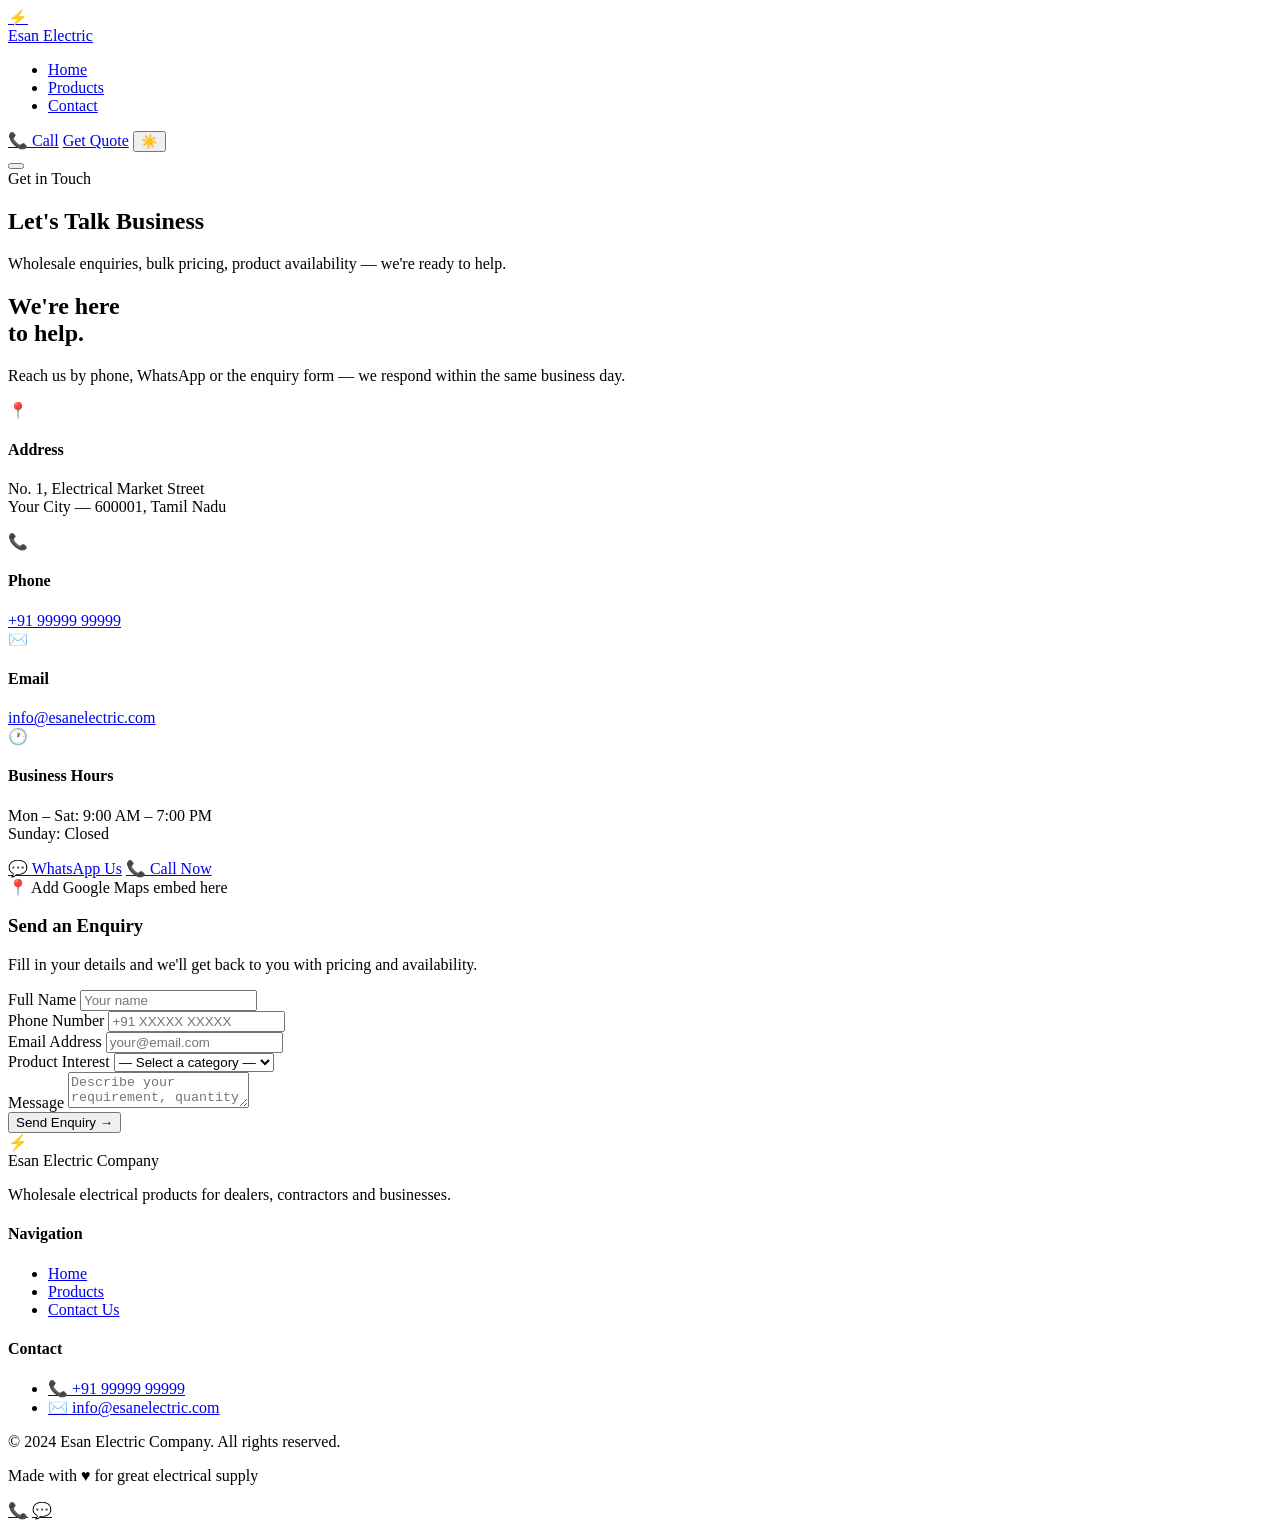
==== contact.html @ eeb6cd96 "Add contact.html with contact information and form This file contains the HTML structure for the con" ====
<!DOCTYPE html>
<html lang="en">
<head>
  <meta charset="UTF-8"/>
  <meta name="viewport" content="width=device-width, initial-scale=1.0"/>
  <title>Contact — Esan Electric</title>
  <link rel="stylesheet" href="css/style.css"/>
</head>
<body>

<nav class="navbar">
  <div class="nav-inner">
    <a href="index.html" class="nav-logo">
      <div class="bolt">⚡</div>
      <div class="brand">Esan <span>Electric</span></div>
    </a>
    <ul class="nav-links">
      <li><a href="index.html">Home</a></li>
      <li><a href="products.html">Products</a></li>
      <li><a href="contact.html" class="active">Contact</a></li>
    </ul>
    <div class="nav-actions">
      <a href="tel:+919999999999" class="btn-ghost">📞 Call</a>
      <a href="contact.html" class="btn-teal">Get Quote</a>
      <button class="theme-toggle" id="themeToggle" title="Toggle theme">🌙</button>
    </div>
    <button class="hamburger" aria-label="Menu"><span></span><span></span><span></span></button>
  </div>
</nav>

<section class="page-hero">
  <div class="section-eyebrow">Get in Touch</div>
  <h1>Let's Talk Business</h1>
  <p>Wholesale enquiries, bulk pricing, product availability — we're ready to help.</p>
</section>

<section class="contact-section">
  <div class="container">
    <div class="contact-layout">

      <!-- Left -->
      <div class="contact-left reveal-left">
        <h2>We're here<br>to help.</h2>
        <p>Reach us by phone, WhatsApp or the enquiry form — we respond within the same business day.</p>

        <div class="info-card">
          <div class="i-icon">📍</div>
          <div>
            <h4>Address</h4>
            <p>No. 1, Electrical Market Street<br>Your City — 600001, Tamil Nadu</p>
          </div>
        </div>
        <div class="info-card">
          <div class="i-icon">📞</div>
          <div>
            <h4>Phone</h4>
            <a href="tel:+919999999999">+91 99999 99999</a>
          </div>
        </div>
        <div class="info-card">
          <div class="i-icon">✉️</div>
          <div>
            <h4>Email</h4>
            <a href="mailto:info@esanelectric.com">info@esanelectric.com</a>
          </div>
        </div>
        <div class="info-card">
          <div class="i-icon">🕐</div>
          <div>
            <h4>Business Hours</h4>
            <p>Mon – Sat: 9:00 AM – 7:00 PM<br>Sunday: Closed</p>
          </div>
        </div>

        <div class="quick-contact">
          <a href="https://wa.me/919999999999" target="_blank" class="qc-btn wa">💬 WhatsApp Us</a>
          <a href="tel:+919999999999" class="qc-btn ph">📞 Call Now</a>
        </div>

        <div class="map-box">📍 Add Google Maps embed here</div>
      </div>

      <!-- Right -->
      <div class="form-card reveal">
        <h3>Send an Enquiry</h3>
        <p>Fill in your details and we'll get back to you with pricing and availability.</p>
        <form id="inquiryForm" novalidate>
          <div class="form-row">
            <div class="form-group">
              <label>Full Name</label>
              <input type="text" name="name" placeholder="Your name" required/>
            </div>
            <div class="form-group">
              <label>Phone Number</label>
              <input type="tel" name="phone" placeholder="+91 XXXXX XXXXX" required/>
            </div>
          </div>
          <div class="form-group">
            <label>Email Address</label>
            <input type="email" name="email" placeholder="your@email.com"/>
          </div>
          <div class="form-group">
            <label>Product Interest</label>
            <select name="product">
              <option value="">— Select a category —</option>
              <option value="ceiling-fans">Ceiling Fans</option>
              <option value="other-fans">Exhaust &amp; Table Fans</option>
              <option value="led-lights">LED Lights &amp; Bulbs</option>
              <option value="wiring">Wiring &amp; Switches</option>
              <option value="other">General Enquiry</option>
            </select>
          </div>
          <div class="form-group">
            <label>Message</label>
            <textarea name="message" placeholder="Describe your requirement, quantity needed, or any questions..." required></textarea>
          </div>
          <button type="submit" class="btn-submit">Send Enquiry →</button>
        </form>
      </div>

    </div>
  </div>
</section>

<footer class="footer">
  <div class="footer-grid">
    <div class="footer-brand">
      <div class="wordmark"><div class="bolt">⚡</div>Esan <span>Electric</span> Company</div>
      <p>Wholesale electrical products for dealers, contractors and businesses.</p>
    </div>
    <div>
      <h4>Navigation</h4>
      <ul>
        <li><a href="index.html">Home</a></li>
        <li><a href="products.html">Products</a></li>
        <li><a href="contact.html">Contact Us</a></li>
      </ul>
    </div>
    <div>
      <h4>Contact</h4>
      <ul>
        <li><a href="tel:+919999999999">📞 +91 99999 99999</a></li>
        <li><a href="mailto:info@esanelectric.com">✉️ info@esanelectric.com</a></li>
      </ul>
    </div>
  </div>
  <div class="footer-bottom">
    <p>© 2024 Esan Electric Company. All rights reserved.</p>
    <p>Made with <span class="teal">♥</span> for great electrical supply</p>
  </div>
</footer>

<div class="floating-btns">
  <a href="tel:+919999999999" class="float-btn ph" data-tip="Call Us">📞</a>
  <a href="https://wa.me/919999999999" target="_blank" class="float-btn wa" data-tip="WhatsApp">💬</a>
</div>
<script src="js/main.js"></script>
</body>
</html>
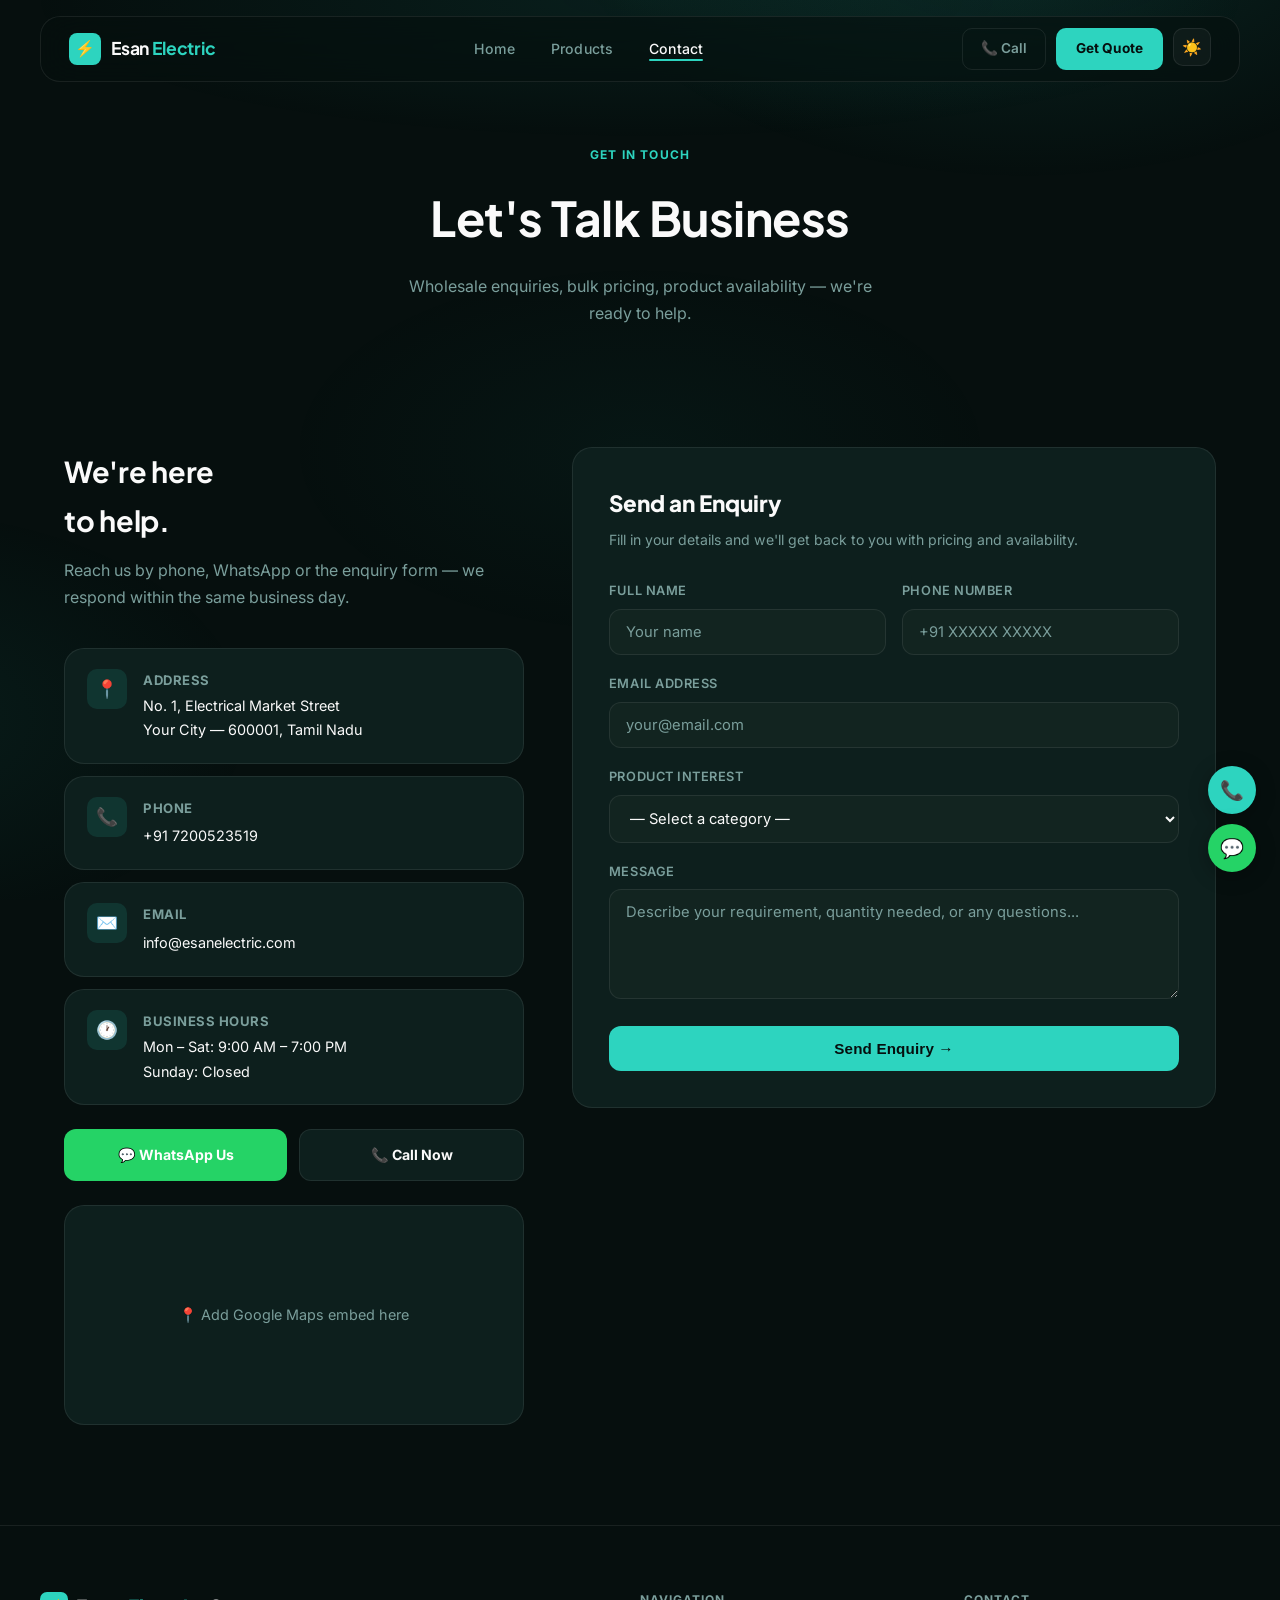
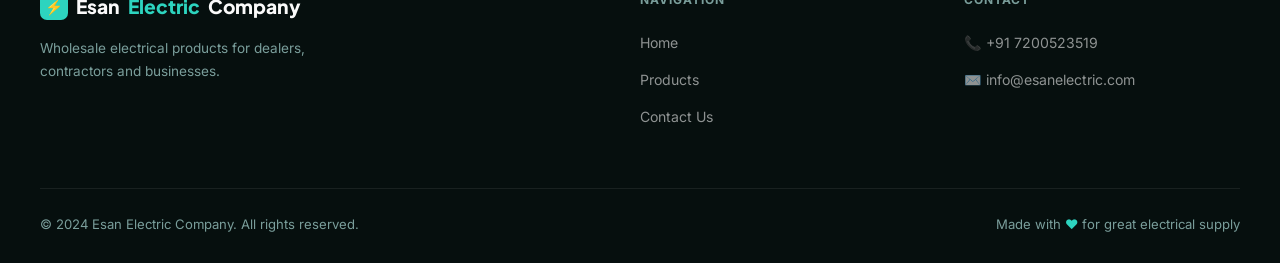
==== commit cbc3e0d6: "Update contact phone numbers and WhatsApp links" ====
--- a/contact.html
+++ b/contact.html
@@ -20,7 +20,7 @@
       <li><a href="contact.html" class="active">Contact</a></li>
     </ul>
     <div class="nav-actions">
-      <a href="tel:+919999999999" class="btn-ghost">📞 Call</a>
+      <a href="tel:+917200523519" class="btn-ghost">📞 Call</a>
       <a href="contact.html" class="btn-teal">Get Quote</a>
       <button class="theme-toggle" id="themeToggle" title="Toggle theme">🌙</button>
     </div>
@@ -54,7 +54,7 @@
           <div class="i-icon">📞</div>
           <div>
             <h4>Phone</h4>
-            <a href="tel:+919999999999">+91 99999 99999</a>
+            <a href="tel:+917200523519">+91 7200523519</a>
           </div>
         </div>
         <div class="info-card">
@@ -73,8 +73,8 @@
         </div>
 
         <div class="quick-contact">
-          <a href="https://wa.me/919999999999" target="_blank" class="qc-btn wa">💬 WhatsApp Us</a>
-          <a href="tel:+919999999999" class="qc-btn ph">📞 Call Now</a>
+          <a href="https://wa.me/917200523519" target="_blank" class="qc-btn wa">💬 WhatsApp Us</a>
+          <a href="tel:+917200523519" class="qc-btn ph">📞 Call Now</a>
         </div>
 
         <div class="map-box">📍 Add Google Maps embed here</div>
@@ -139,7 +139,7 @@
     <div>
       <h4>Contact</h4>
       <ul>
-        <li><a href="tel:+919999999999">📞 +91 99999 99999</a></li>
+        <li><a href="tel:+917200523519">📞 +91 7200523519</a></li>
         <li><a href="mailto:info@esanelectric.com">✉️ info@esanelectric.com</a></li>
       </ul>
     </div>
@@ -151,8 +151,8 @@
 </footer>
 
 <div class="floating-btns">
-  <a href="tel:+919999999999" class="float-btn ph" data-tip="Call Us">📞</a>
-  <a href="https://wa.me/919999999999" target="_blank" class="float-btn wa" data-tip="WhatsApp">💬</a>
+  <a href="tel:+917200523519" class="float-btn ph" data-tip="Call Us">📞</a>
+  <a href="https://wa.me/917200523519" target="_blank" class="float-btn wa" data-tip="WhatsApp">💬</a>
 </div>
 <script src="js/main.js"></script>
 </body>
--- a/css/style.css
+++ b/css/style.css
@@ -0,0 +1,428 @@
+@import url('https://fonts.googleapis.com/css2?family=Plus+Jakarta+Sans:wght@400;500;600;700;800&family=Inter:wght@400;500;600&display=swap');
+
+/* ── Design Tokens — Dark (default) ── */
+:root {
+  --bg: #060F0E;
+  --surface: #0D1F1D;
+  --surface2: #122420;
+  --glass: rgba(255,255,255,0.04);
+  --glass-border: rgba(255,255,255,0.08);
+  --teal: #2DD4BF;
+  --teal-dim: rgba(45,212,191,0.12);
+  --teal-glow: rgba(45,212,191,0.25);
+  --white: #FAFAFA;
+  --muted: #7A9E9B;
+  --radius-sm: 12px;
+  --radius: 20px;
+  --radius-lg: 32px;
+  --transition: 0.35s cubic-bezier(0.4,0,0.2,1);
+}
+
+/* ── Light Theme ── */
+[data-theme="light"] {
+  --bg: #F0FAFA;
+  --surface: #FFFFFF;
+  --surface2: #E8F5F4;
+  --glass: rgba(0,0,0,0.03);
+  --glass-border: rgba(0,0,0,0.09);
+  --teal: #0F766E;
+  --teal-dim: rgba(15,118,110,0.1);
+  --teal-glow: rgba(15,118,110,0.2);
+  --white: #0F1C1B;
+  --muted: #4B6A68;
+}
+[data-theme="light"] body::before {
+  background:
+    radial-gradient(ellipse 60% 50% at 80% -10%, rgba(15,118,110,0.08) 0%, transparent 60%),
+    radial-gradient(ellipse 50% 40% at -10% 80%, rgba(15,118,110,0.05) 0%, transparent 60%);
+}
+[data-theme="light"] .navbar {
+  background: rgba(240,250,250,0.75);
+  border-color: rgba(0,0,0,0.1);
+}
+[data-theme="light"] .navbar.scrolled { background: rgba(240,250,250,0.95); box-shadow: 0 8px 40px rgba(0,0,0,0.08); }
+[data-theme="light"] .nav-links a { color: #4B6A68; }
+[data-theme="light"] .nav-links a:hover,
+[data-theme="light"] .nav-links a.active { color: #0F1C1B; }
+[data-theme="light"] .nav-links.open { background: rgba(240,250,250,0.98); }
+[data-theme="light"] .btn-ghost { color: #4B6A68; border-color: rgba(0,0,0,0.12); }
+[data-theme="light"] .btn-ghost:hover { color: #0F1C1B; border-color: rgba(0,0,0,0.25); }
+[data-theme="light"] .hero { background: none; }
+[data-theme="light"] .hero h1 { color: #0F1C1B; }
+[data-theme="light"] .hero-tag { background: rgba(15,118,110,0.1); border-color: rgba(15,118,110,0.25); }
+[data-theme="light"] .hero-badge { color: #0F766E; }
+[data-theme="light"] .hero-card { background: rgba(255,255,255,0.7); border-color: rgba(0,0,0,0.08); }
+[data-theme="light"] .hero-card:hover { background: rgba(15,118,110,0.08); }
+[data-theme="light"] .bento-cell,
+[data-theme="light"] .cat-card,
+[data-theme="light"] .product-card,
+[data-theme="light"] .info-card,
+[data-theme="light"] .form-card { background: #FFFFFF; border-color: rgba(0,0,0,0.08); }
+[data-theme="light"] .cat-thumb,
+[data-theme="light"] .p-thumb { background: #E8F5F4; }
+[data-theme="light"] .page-hero { background: radial-gradient(ellipse 80% 60% at 50% 0%, rgba(15,118,110,0.08) 0%, transparent 60%); }
+[data-theme="light"] .footer { border-color: rgba(0,0,0,0.08); background: #E4F3F2; }
+[data-theme="light"] .footer ul li a { color: #4B6A68; }
+[data-theme="light"] .footer-bottom { border-color: rgba(0,0,0,0.08); }
+[data-theme="light"] .form-group input,
+[data-theme="light"] .form-group textarea,
+[data-theme="light"] .form-group select { background: #F0FAFA; border-color: rgba(0,0,0,0.1); color: #0F1C1B; }
+[data-theme="light"] .map-box { background: #E8F5F4; border-color: rgba(0,0,0,0.08); }
+[data-theme="light"] .toast { background: #fff; border-color: rgba(15,118,110,0.3); color: #0F1C1B; }
+
+/* ── Theme toggle button ── */
+.theme-toggle {
+  width: 38px; height: 38px; border-radius: 10px;
+  border: 1px solid var(--glass-border);
+  background: var(--glass);
+  color: var(--white);
+  cursor: pointer; font-size: 1rem;
+  display: flex; align-items: center; justify-content: center;
+  transition: var(--transition); flex-shrink: 0;
+}
+.theme-toggle:hover { background: var(--teal-dim); border-color: rgba(45,212,191,0.3); }
+
+/* ── Reset ── */
+*,*::before,*::after{box-sizing:border-box;margin:0;padding:0;}
+html{scroll-behavior:smooth;}
+body{font-family:'Inter',sans-serif;background:var(--bg);color:var(--white);line-height:1.7;overflow-x:hidden;font-size:16px;}
+a{text-decoration:none;color:inherit;}
+img{max-width:100%;display:block;}
+ul{list-style:none;}
+
+/* ── Mesh background ── */
+body::before{
+  content:'';position:fixed;inset:0;z-index:0;pointer-events:none;
+  background:
+    radial-gradient(ellipse 60% 50% at 80% -10%, rgba(45,212,191,0.12) 0%, transparent 60%),
+    radial-gradient(ellipse 50% 40% at -10% 80%, rgba(45,212,191,0.07) 0%, transparent 60%),
+    radial-gradient(ellipse 40% 30% at 50% 50%, rgba(45,212,191,0.04) 0%, transparent 70%);
+}
+
+/* ── Scroll reveal ── */
+.reveal{opacity:0;transform:translateY(36px);transition:opacity 0.7s var(--transition),transform 0.7s var(--transition);}
+.reveal.visible{opacity:1;transform:none;}
+.reveal-left{opacity:0;transform:translateX(-40px);transition:opacity 0.7s var(--transition),transform 0.7s var(--transition);}
+.reveal-left.visible{opacity:1;transform:none;}
+.reveal-scale{opacity:0;transform:scale(0.92);transition:opacity 0.6s var(--transition),transform 0.6s var(--transition);}
+.reveal-scale.visible{opacity:1;transform:none;}
+
+/* ── Utility ── */
+.container{max-width:1200px;margin:0 auto;padding:0 24px;position:relative;z-index:1;}
+
+/* ── Navbar ── */
+.navbar{
+  position:fixed;top:16px;left:50%;transform:translateX(-50%);z-index:1000;
+  width:calc(100% - 48px);max-width:1200px;
+  background:rgba(6,15,14,0.6);
+  border:1px solid var(--glass-border);
+  backdrop-filter:blur(20px);-webkit-backdrop-filter:blur(20px);
+  border-radius: var(--radius);
+  padding:0 28px;
+  transition:var(--transition);
+}
+.navbar.scrolled{background:rgba(6,15,14,0.85);box-shadow:0 8px 40px rgba(0,0,0,0.4);}
+.nav-inner{display:flex;align-items:center;justify-content:space-between;height:64px;}
+.nav-logo{display:flex;align-items:center;gap:10px;}
+.nav-logo .bolt{width:32px;height:32px;background:var(--teal);border-radius:8px;display:flex;align-items:center;justify-content:center;font-size:1rem;}
+.nav-logo .brand{font-family:'Plus Jakarta Sans',sans-serif;font-size:1.1rem;font-weight:700;letter-spacing:-0.01em;}
+.nav-logo .brand span{color:var(--teal);}
+.nav-links{display:flex;gap:36px;}
+.nav-links a{font-size:0.88rem;font-weight:500;color:var(--muted);letter-spacing:0.01em;transition:color var(--transition);}
+.nav-links a:hover,.nav-links a.active{color:var(--white);}
+.nav-links a.active{position:relative;}
+.nav-links a.active::after{content:'';position:absolute;bottom:-4px;left:0;right:0;height:2px;background:var(--teal);border-radius:2px;}
+.nav-actions{display:flex;gap:10px;}
+.btn-ghost{padding:8px 18px;border-radius:10px;font-size:0.85rem;font-weight:600;color:var(--muted);border:1px solid var(--glass-border);background:transparent;cursor:pointer;transition:var(--transition);}
+.btn-ghost:hover{color:var(--white);border-color:rgba(255,255,255,0.2);}
+.btn-teal{padding:9px 20px;border-radius:10px;font-size:0.85rem;font-weight:700;color:var(--bg);background:var(--teal);border:none;cursor:pointer;transition:var(--transition);display:inline-block;letter-spacing:0.01em;}
+.btn-teal:hover{background:#3FE8D4;box-shadow:0 0 24px var(--teal-glow);}
+.hamburger{display:none;flex-direction:column;gap:5px;cursor:pointer;background:none;border:none;padding:4px;}
+.hamburger span{width:22px;height:2px;background:var(--white);border-radius:2px;transition:var(--transition);}
+
+/* ── Hero ── */
+.hero{
+  min-height:100vh;display:flex;align-items:center;
+  padding:120px 24px 80px;position:relative;overflow:hidden;
+}
+.hero-grid{display:grid;grid-template-columns:1fr 420px;gap:60px;align-items:center;max-width:1200px;margin:0 auto;width:100%;}
+.hero-tag{
+  display:inline-flex;align-items:center;gap:8px;
+  background:var(--teal-dim);border:1px solid rgba(45,212,191,0.2);
+  color:var(--teal);font-size:0.8rem;font-weight:600;letter-spacing:0.06em;text-transform:uppercase;
+  padding:6px 14px;border-radius:100px;margin-bottom:24px;
+}
+.hero-tag .dot{width:6px;height:6px;background:var(--teal);border-radius:50%;animation:pulse 2s infinite;}
+@keyframes pulse{0%,100%{opacity:1;}50%{opacity:0.3;}}
+.hero h1{
+  font-family:'Plus Jakarta Sans',sans-serif;font-size:clamp(2.4rem,5vw,4.2rem);font-weight:800;
+  line-height:1.15;letter-spacing:-0.02em;margin-bottom:24px;
+}
+.hero h1 .line2{color:var(--teal);}
+.hero-sub{font-size:1.1rem;color:var(--muted);max-width:480px;margin-bottom:40px;line-height:1.8;}
+.hero-btns{display:flex;gap:14px;flex-wrap:wrap;}
+.btn-hero-primary{
+  padding:14px 32px;border-radius:var(--radius-sm);font-size:0.95rem;font-weight:700;
+  background:var(--teal);color:var(--bg);display:inline-flex;align-items:center;gap:8px;
+  transition:var(--transition);
+}
+.btn-hero-primary:hover{background:#3FE8D4;transform:translateY(-2px);box-shadow:0 16px 40px var(--teal-glow);}
+.btn-hero-secondary{
+  padding:14px 32px;border-radius:var(--radius-sm);font-size:0.95rem;font-weight:600;
+  background:var(--glass);border:1px solid var(--glass-border);color:var(--white);
+  display:inline-flex;align-items:center;gap:8px;transition:var(--transition);
+}
+.btn-hero-secondary:hover{background:rgba(255,255,255,0.08);border-color:rgba(255,255,255,0.15);}
+.hero-stats{display:flex;gap:32px;margin-top:52px;padding-top:40px;border-top:1px solid var(--glass-border);}
+.stat-item .num{font-family:'Plus Jakarta Sans',sans-serif;font-size:1.8rem;font-weight:800;color:var(--teal);}
+.stat-item .label{font-size:0.8rem;color:var(--muted);margin-top:2px;}
+
+/* ── Hero right: floating card stack ── */
+.hero-visual{position:relative;height:440px;}
+.float-card{
+  position:absolute;
+  background:var(--glass);border:1px solid var(--glass-border);
+  backdrop-filter:blur(12px);border-radius:var(--radius);
+  padding:20px 24px;
+  animation:float 6s ease-in-out infinite;
+}
+.float-card:nth-child(2){animation-delay:-2s;}
+.float-card:nth-child(3){animation-delay:-4s;}
+@keyframes float{0%,100%{transform:translateY(0);}50%{transform:translateY(-10px);}}
+.card-main{top:0;left:0;right:0;padding:28px;}
+.card-main .card-icon{font-size:2.4rem;margin-bottom:12px;}
+.card-main h3{font-family:'Plus Jakarta Sans',sans-serif;font-size:1.2rem;font-weight:800;margin-bottom:6px;}
+.card-main p{font-size:0.85rem;color:var(--muted);}
+.card-badge{
+  top:28px;right:-16px;
+  background:var(--teal);color:var(--bg);
+  font-size:0.75rem;font-weight:700;padding:8px 14px;
+  border-radius:10px;white-space:nowrap;
+}
+.card-mini{bottom:60px;left:-10px;width:180px;}
+.card-mini .mini-icon{font-size:1.4rem;margin-bottom:6px;}
+.card-mini p{font-size:0.78rem;color:var(--muted);}
+.card-mini strong{font-size:0.9rem;display:block;margin-bottom:2px;}
+.card-mini2{bottom:0;right:-10px;width:160px;}
+
+/* ── Bento grid (highlights) ── */
+.bento{padding:80px 0;position:relative;z-index:1;}
+.bento-grid{display:grid;grid-template-columns:repeat(4,1fr);grid-template-rows:auto;gap:16px;}
+.bento-cell{
+  background:var(--surface);border:1px solid var(--glass-border);
+  border-radius:var(--radius);padding:28px;
+  transition:var(--transition);overflow:hidden;position:relative;
+}
+.bento-cell::before{
+  content:'';position:absolute;inset:0;opacity:0;transition:var(--transition);
+  background:radial-gradient(circle at 30% 30%, var(--teal-dim) 0%, transparent 70%);
+}
+.bento-cell:hover::before{opacity:1;}
+.bento-cell:hover{border-color:rgba(45,212,191,0.2);transform:translateY(-3px);}
+.bento-wide{grid-column:span 2;}
+.bento-tall{grid-row:span 2;}
+.bento-cell .cell-icon{font-size:2rem;margin-bottom:16px;}
+.bento-cell h3{font-family:'Plus Jakarta Sans',sans-serif;font-size:1.05rem;font-weight:700;margin-bottom:8px;}
+.bento-cell p{font-size:0.9rem;color:var(--muted);line-height:1.7;}
+.bento-cell .big-num{font-family:'Plus Jakarta Sans',sans-serif;font-size:3.5rem;font-weight:800;color:var(--teal);line-height:1;margin-bottom:8px;}
+.bento-cell .tag-list{display:flex;flex-wrap:wrap;gap:8px;margin-top:16px;}
+.bento-cell .tag{background:var(--teal-dim);color:var(--teal);font-size:0.75rem;font-weight:600;padding:4px 12px;border-radius:100px;border:1px solid rgba(45,212,191,0.15);}
+.bento-cta{background:linear-gradient(135deg,rgba(45,212,191,0.15),rgba(45,212,191,0.05));border-color:rgba(45,212,191,0.25);}
+.bento-cta h3{font-size:1.3rem;}
+
+/* ── Section header ── */
+.section-head{margin-bottom:52px;}
+.section-eyebrow{display:inline-block;color:var(--teal);font-size:0.75rem;font-weight:700;letter-spacing:0.1em;text-transform:uppercase;margin-bottom:12px;}
+.section-head h2{font-family:'Plus Jakarta Sans',sans-serif;font-size:clamp(1.7rem,3.5vw,2.4rem);font-weight:700;letter-spacing:-0.01em;line-height:1.25;}
+.section-head p{color:var(--muted);font-size:1rem;margin-top:12px;max-width:520px;}
+
+/* ── Category strip ── */
+.categories{padding:80px 0;position:relative;z-index:1;}
+.cat-grid{display:grid;grid-template-columns:repeat(4,1fr);gap:16px;}
+.cat-card{
+  background:var(--surface);border:1px solid var(--glass-border);
+  border-radius:var(--radius);overflow:hidden;transition:var(--transition);
+  cursor:pointer;position:relative;
+}
+.cat-card:hover{border-color:rgba(45,212,191,0.3);transform:translateY(-5px);box-shadow:0 24px 48px rgba(0,0,0,0.3);}
+.cat-thumb{
+  height:150px;display:flex;align-items:center;justify-content:center;
+  font-size:3.5rem;position:relative;overflow:hidden;
+  background:linear-gradient(135deg,var(--surface2),var(--surface));
+}
+.cat-thumb::after{
+  content:'';position:absolute;inset:0;
+  background:radial-gradient(circle at center, var(--teal-dim) 0%, transparent 70%);
+  opacity:0;transition:var(--transition);
+}
+.cat-card:hover .cat-thumb::after{opacity:1;}
+.cat-info{padding:18px 20px;}
+.cat-info h3{font-family:'Plus Jakarta Sans',sans-serif;font-size:0.95rem;font-weight:800;margin-bottom:4px;}
+.cat-info p{font-size:0.8rem;color:var(--muted);}
+.cat-arrow{
+  position:absolute;bottom:18px;right:18px;
+  width:28px;height:28px;background:var(--teal-dim);border-radius:50%;
+  display:flex;align-items:center;justify-content:center;font-size:0.75rem;
+  color:var(--teal);transition:var(--transition);
+}
+.cat-card:hover .cat-arrow{background:var(--teal);color:var(--bg);transform:rotate(45deg);}
+
+/* ── Products page ── */
+.page-hero{
+  padding:140px 24px 60px;text-align:center;position:relative;z-index:1;
+  background:radial-gradient(ellipse 80% 60% at 50% 0%, rgba(45,212,191,0.08) 0%, transparent 60%);
+}
+.page-hero h1{font-family:'Plus Jakarta Sans',sans-serif;font-size:clamp(2rem,4vw,3rem);font-weight:700;letter-spacing:-0.01em;margin-bottom:14px;}
+.page-hero p{color:var(--muted);font-size:1rem;max-width:480px;margin:0 auto;}
+.products-section{padding:60px 0 100px;position:relative;z-index:1;}
+.filter-wrap{display:flex;gap:10px;flex-wrap:wrap;margin-bottom:44px;}
+.filter-chip{
+  padding:9px 20px;border-radius:100px;font-size:0.83rem;font-weight:600;
+  border:1px solid var(--glass-border);background:transparent;color:var(--muted);
+  cursor:pointer;transition:var(--transition);
+}
+.filter-chip:hover{color:var(--white);border-color:rgba(255,255,255,0.2);}
+.filter-chip.active{background:var(--teal);border-color:var(--teal);color:var(--bg);}
+.products-grid{display:grid;grid-template-columns:repeat(4,1fr);gap:18px;}
+.product-card{
+  background:var(--surface);border:1px solid var(--glass-border);
+  border-radius:var(--radius);overflow:hidden;transition:var(--transition);
+}
+.product-card:hover{border-color:rgba(45,212,191,0.25);transform:translateY(-4px);box-shadow:0 20px 48px rgba(0,0,0,0.3);}
+.product-card.hidden{display:none;}
+.p-thumb{
+  height:160px;display:flex;align-items:center;justify-content:center;
+  font-size:3.5rem;background:var(--surface2);position:relative;overflow:hidden;
+}
+.p-thumb::after{content:'';position:absolute;inset:0;background:radial-gradient(circle,var(--teal-dim),transparent 70%);opacity:0;transition:var(--transition);}
+.product-card:hover .p-thumb::after{opacity:1;}
+.p-body{padding:18px;}
+.p-tag{font-size:0.7rem;font-weight:700;color:var(--teal);letter-spacing:0.06em;text-transform:uppercase;margin-bottom:6px;}
+.p-body h3{font-size:0.92rem;font-weight:700;margin-bottom:6px;line-height:1.4;}
+.p-body p{font-size:0.88rem;color:var(--muted);margin-bottom:16px;line-height:1.65;}
+.btn-enquire{
+  width:100%;padding:10px;border-radius:10px;font-size:0.83rem;font-weight:700;
+  background:var(--teal-dim);color:var(--teal);border:1px solid rgba(45,212,191,0.2);
+  cursor:pointer;transition:var(--transition);display:block;text-align:center;
+}
+.btn-enquire:hover{background:var(--teal);color:var(--bg);}
+
+/* ── Contact page ── */
+.contact-section{padding:60px 0 100px;position:relative;z-index:1;}
+.contact-layout{display:grid;grid-template-columns:1fr 1.4fr;gap:48px;align-items:start;}
+.contact-left h2{font-family:'Plus Jakarta Sans',sans-serif;font-size:1.8rem;font-weight:700;letter-spacing:-0.01em;margin-bottom:12px;}
+.contact-left>p{color:var(--muted);margin-bottom:36px;}
+.info-card{
+  background:var(--surface);border:1px solid var(--glass-border);border-radius:var(--radius);
+  padding:20px 22px;display:flex;gap:16px;align-items:flex-start;margin-bottom:12px;
+  transition:var(--transition);
+}
+.info-card:hover{border-color:rgba(45,212,191,0.2);}
+.info-card .i-icon{width:40px;height:40px;background:var(--teal-dim);border-radius:10px;display:flex;align-items:center;justify-content:center;font-size:1.1rem;flex-shrink:0;}
+.info-card h4{font-size:0.82rem;font-weight:700;margin-bottom:3px;color:var(--muted);letter-spacing:0.04em;text-transform:uppercase;}
+.info-card p,.info-card a{font-size:0.9rem;color:var(--white);}
+.quick-contact{display:flex;gap:12px;margin-top:24px;}
+.qc-btn{
+  flex:1;padding:13px;border-radius:var(--radius-sm);font-size:0.88rem;font-weight:700;
+  display:flex;align-items:center;justify-content:center;gap:8px;transition:var(--transition);
+}
+.qc-btn.wa{background:#25D366;color:#fff;}
+.qc-btn.wa:hover{background:#22c55e;box-shadow:0 8px 24px rgba(37,211,102,0.3);}
+.qc-btn.ph{background:var(--surface);border:1px solid var(--glass-border);color:var(--white);}
+.qc-btn.ph:hover{border-color:rgba(255,255,255,0.2);background:rgba(255,255,255,0.06);}
+.map-box{margin-top:24px;height:220px;background:var(--surface);border:1px solid var(--glass-border);border-radius:var(--radius);display:flex;align-items:center;justify-content:center;color:var(--muted);font-size:0.9rem;}
+.form-card{background:var(--surface);border:1px solid var(--glass-border);border-radius:var(--radius);padding:36px;}
+.form-card h3{font-family:'Plus Jakarta Sans',sans-serif;font-size:1.4rem;font-weight:800;margin-bottom:6px;}
+.form-card>p{color:var(--muted);font-size:0.88rem;margin-bottom:28px;}
+.form-group{margin-bottom:18px;}
+.form-group label{display:block;font-size:0.8rem;font-weight:600;color:var(--muted);letter-spacing:0.04em;text-transform:uppercase;margin-bottom:7px;}
+.form-group input,.form-group textarea,.form-group select{
+  width:100%;padding:13px 16px;border:1px solid var(--glass-border);border-radius:var(--radius-sm);
+  background:var(--surface2);color:var(--white);font-family:inherit;font-size:0.92rem;
+  transition:var(--transition);
+}
+.form-group input::placeholder,.form-group textarea::placeholder{color:var(--muted);}
+.form-group select option{background:var(--surface2);color:var(--white);}
+.form-group input:focus,.form-group textarea:focus,.form-group select:focus{
+  outline:none;border-color:var(--teal);box-shadow:0 0 0 3px var(--teal-dim);
+}
+.form-group textarea{min-height:110px;resize:vertical;}
+.form-row{display:grid;grid-template-columns:1fr 1fr;gap:16px;}
+.btn-submit{
+  width:100%;padding:14px;border-radius:var(--radius-sm);font-size:0.95rem;font-weight:700;
+  background:var(--teal);color:var(--bg);border:none;cursor:pointer;
+  transition:var(--transition);letter-spacing:0.01em;
+}
+.btn-submit:hover{background:#3FE8D4;box-shadow:0 8px 32px var(--teal-glow);}
+
+/* ── Footer ── */
+.footer{
+  position:relative;z-index:1;
+  border-top:1px solid var(--glass-border);
+  padding:64px 24px 28px;
+}
+.footer-grid{display:grid;grid-template-columns:2fr 1fr 1fr;gap:48px;max-width:1200px;margin:0 auto 48px;}
+.footer-brand .wordmark{font-family:'Plus Jakarta Sans',sans-serif;font-size:1.2rem;font-weight:800;display:flex;align-items:center;gap:8px;margin-bottom:14px;}
+.footer-brand .wordmark .bolt{width:28px;height:28px;background:var(--teal);border-radius:7px;display:flex;align-items:center;justify-content:center;font-size:0.9rem;}
+.footer-brand .wordmark span{color:var(--teal);}
+.footer-brand p{font-size:0.85rem;color:var(--muted);line-height:1.7;max-width:300px;}
+.footer h4{font-size:0.75rem;font-weight:700;letter-spacing:0.08em;text-transform:uppercase;color:var(--muted);margin-bottom:18px;}
+.footer ul li{margin-bottom:10px;}
+.footer ul li a{font-size:0.88rem;color:rgba(255,255,255,0.55);transition:color var(--transition);}
+.footer ul li a:hover{color:var(--teal);}
+.footer-bottom{max-width:1200px;margin:0 auto;padding-top:24px;border-top:1px solid var(--glass-border);display:flex;justify-content:space-between;align-items:center;flex-wrap:wrap;gap:12px;}
+.footer-bottom p{font-size:0.82rem;color:var(--muted);}
+.footer-bottom .teal{color:var(--teal);}
+
+/* ── Floating buttons ── */
+.floating-btns{position:fixed;bottom:28px;right:24px;z-index:999;display:flex;flex-direction:column;gap:10px;}
+.float-btn{
+  width:48px;height:48px;border-radius:50%;display:flex;align-items:center;justify-content:center;
+  font-size:1.2rem;color:#fff;box-shadow:0 4px 20px rgba(0,0,0,0.3);transition:var(--transition);
+}
+.float-btn:hover{transform:scale(1.12);}
+.float-btn.wa{background:#25D366;}
+.float-btn.wa:hover{box-shadow:0 8px 28px rgba(37,211,102,0.4);}
+.float-btn.ph{background:var(--teal);}
+.float-btn.ph:hover{box-shadow:0 8px 28px var(--teal-glow);}
+.float-btn[data-tip]{position:relative;}
+.float-btn[data-tip]::before{
+  content:attr(data-tip);position:absolute;right:58px;top:50%;transform:translateY(-50%);
+  background:var(--surface);border:1px solid var(--glass-border);
+  color:var(--white);padding:5px 12px;border-radius:8px;font-size:0.75rem;
+  white-space:nowrap;opacity:0;pointer-events:none;transition:var(--transition);
+}
+.float-btn[data-tip]:hover::before{opacity:1;}
+
+/* ── Toast ── */
+.toast{position:fixed;bottom:90px;left:50%;transform:translateX(-50%) translateY(10px);background:var(--surface);border:1px solid rgba(45,212,191,0.3);color:var(--white);padding:14px 28px;border-radius:var(--radius-sm);font-size:0.88rem;font-weight:600;opacity:0;transition:all 0.4s;z-index:9999;pointer-events:none;}
+.toast.show{opacity:1;transform:translateX(-50%) translateY(0);}
+
+/* ── Mobile ── */
+@media(max-width:1024px){
+  .hero-grid{grid-template-columns:1fr;gap:40px;}
+  .hero-visual{display:none;}
+  .bento-grid{grid-template-columns:repeat(2,1fr);}
+  .bento-wide{grid-column:span 2;}
+  .cat-grid{grid-template-columns:repeat(2,1fr);}
+  .products-grid{grid-template-columns:repeat(2,1fr);}
+  .footer-grid{grid-template-columns:1fr 1fr;}
+  .footer-brand{grid-column:1/-1;}
+  .contact-layout{grid-template-columns:1fr;}
+}
+@media(max-width:768px){
+  .navbar{top:10px;width:calc(100% - 24px);padding:0 18px;}
+  .nav-links,.nav-actions{display:none;}
+  .nav-links.open{display:flex;flex-direction:column;position:absolute;top:74px;left:0;right:0;background:rgba(6,15,14,0.97);border:1px solid var(--glass-border);border-radius:var(--radius);padding:20px 24px;gap:18px;}
+  .hamburger{display:flex;}
+  .hero{padding:100px 24px 60px;}
+  .bento-grid{grid-template-columns:1fr;gap:12px;}
+  .bento-wide{grid-column:span 1;}
+  .footer-grid{grid-template-columns:1fr;gap:28px;}
+  .form-row{grid-template-columns:1fr;}
+}
+@media(max-width:480px){
+  .cat-grid{grid-template-columns:1fr;}
+  .products-grid{grid-template-columns:1fr;}
+  .hero-stats{flex-direction:column;gap:16px;}
+}
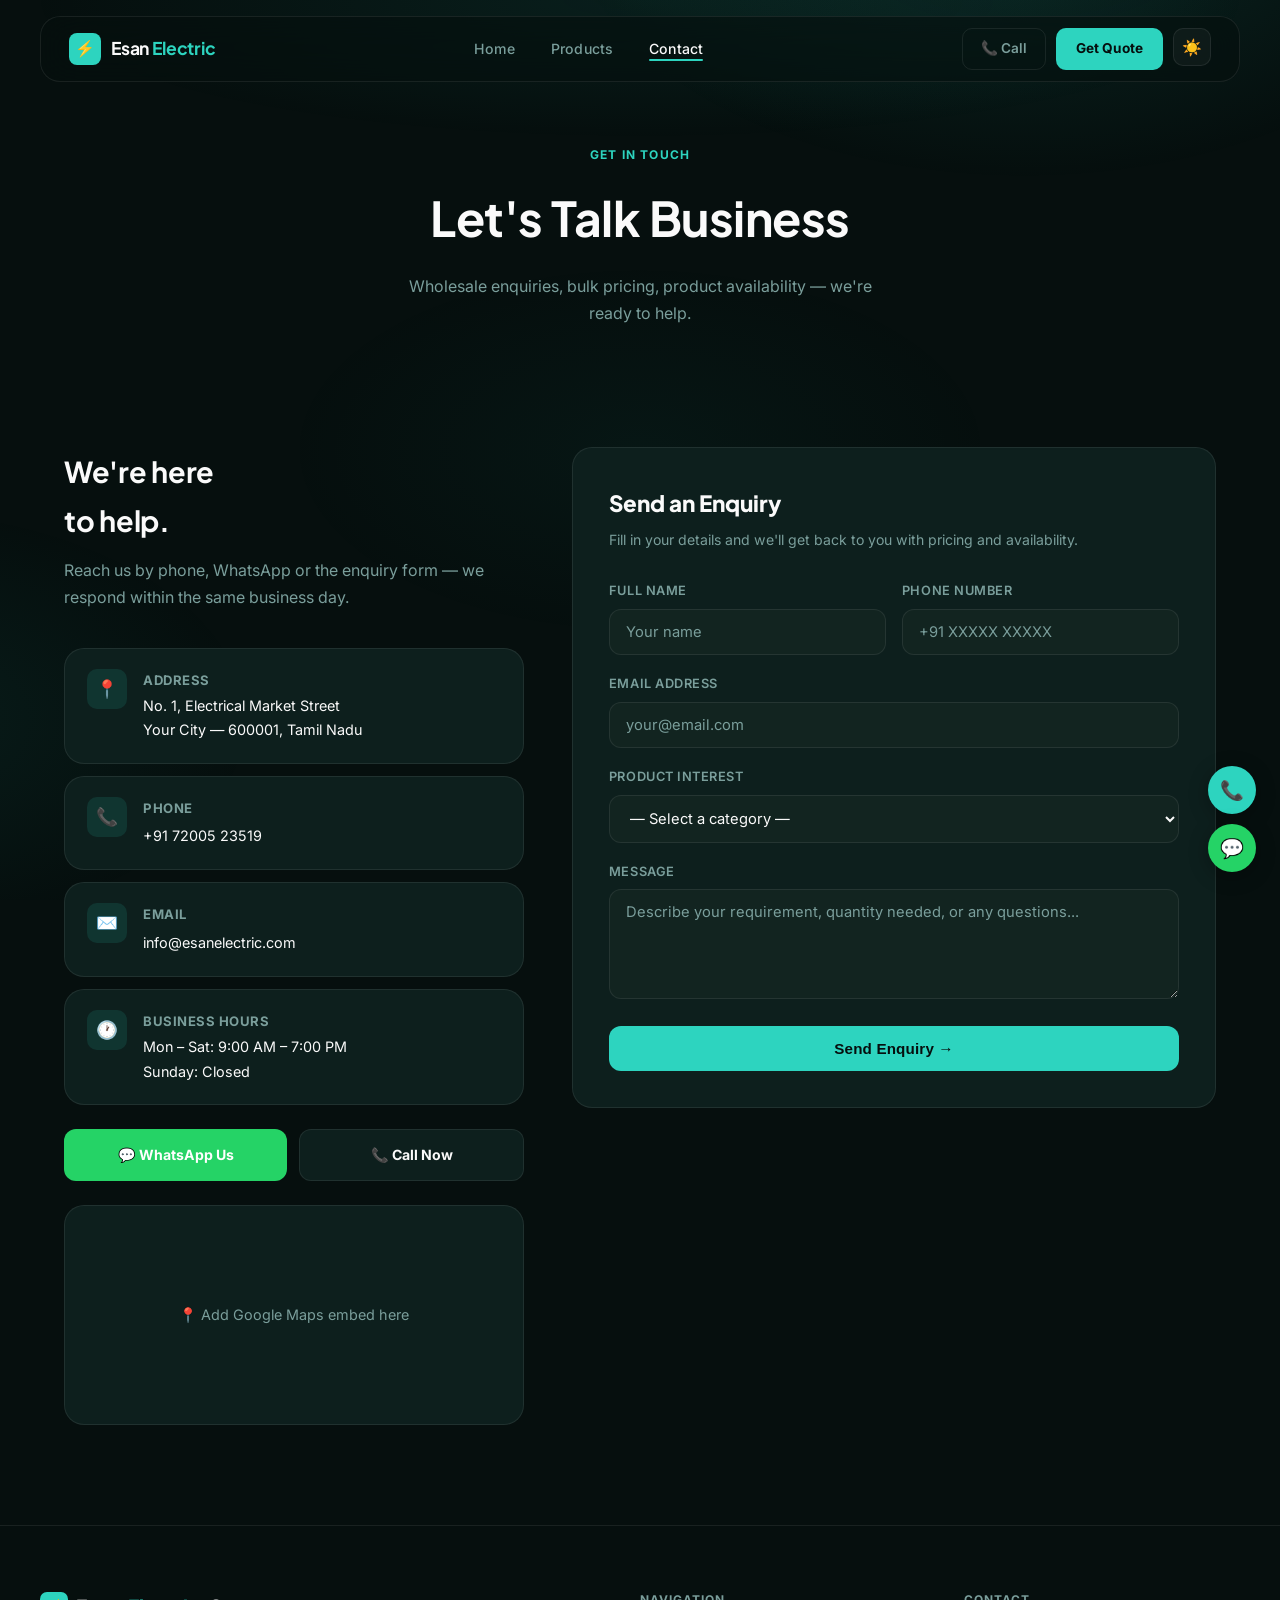
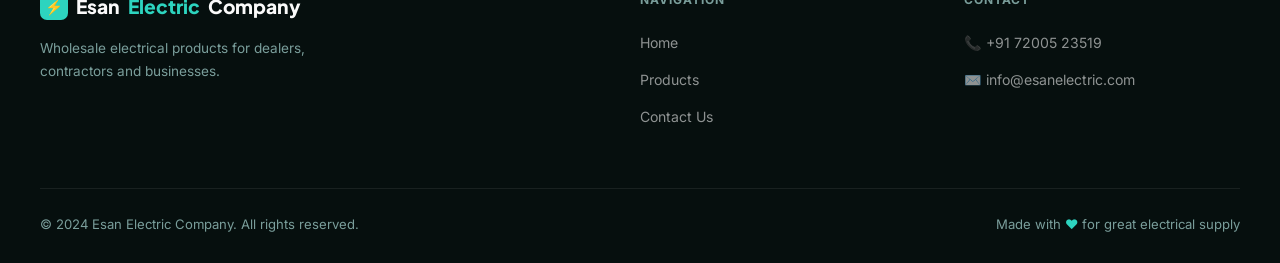
==== commit eced5982: "Fix phone number formatting in contact.html" ====
--- a/contact.html
+++ b/contact.html
@@ -54,7 +54,7 @@
           <div class="i-icon">📞</div>
           <div>
             <h4>Phone</h4>
-            <a href="tel:+917200523519">+91 7200523519</a>
+            <a href="tel:+917200523519">+91 72005 23519</a>
           </div>
         </div>
         <div class="info-card">
@@ -139,7 +139,7 @@
     <div>
       <h4>Contact</h4>
       <ul>
-        <li><a href="tel:+917200523519">📞 +91 7200523519</a></li>
+        <li><a href="tel:+917200523519">📞 +91 72005 23519</a></li>
         <li><a href="mailto:info@esanelectric.com">✉️ info@esanelectric.com</a></li>
       </ul>
     </div>
--- a/css/style.css
+++ b/css/style.css
@@ -44,7 +44,7 @@
 [data-theme="light"] .nav-links a { color: #4B6A68; }
 [data-theme="light"] .nav-links a:hover,
 [data-theme="light"] .nav-links a.active { color: #0F1C1B; }
-[data-theme="light"] .nav-links.open { background: rgba(240,250,250,0.98); }
+[data-theme="light"] .nav-links.open { background: rgba(240,250,250,1); box-shadow:0 16px 48px rgba(0,0,0,0.12); }
 [data-theme="light"] .btn-ghost { color: #4B6A68; border-color: rgba(0,0,0,0.12); }
 [data-theme="light"] .btn-ghost:hover { color: #0F1C1B; border-color: rgba(0,0,0,0.25); }
 [data-theme="light"] .hero { background: none; }
@@ -99,13 +99,16 @@
     radial-gradient(ellipse 40% 30% at 50% 50%, rgba(45,212,191,0.04) 0%, transparent 70%);
 }
 
-/* ── Scroll reveal ── */
-.reveal{opacity:0;transform:translateY(36px);transition:opacity 0.7s var(--transition),transform 0.7s var(--transition);}
-.reveal.visible{opacity:1;transform:none;}
-.reveal-left{opacity:0;transform:translateX(-40px);transition:opacity 0.7s var(--transition),transform 0.7s var(--transition);}
-.reveal-left.visible{opacity:1;transform:none;}
-.reveal-scale{opacity:0;transform:scale(0.92);transition:opacity 0.6s var(--transition),transform 0.6s var(--transition);}
-.reveal-scale.visible{opacity:1;transform:none;}
+/* ── Scroll reveal (progressive enhancement: only hidden when JS is active) ── */
+html.js .reveal{opacity:0;transform:translateY(36px);transition:opacity 0.7s var(--transition),transform 0.7s var(--transition);}
+html.js .reveal.visible{opacity:1;transform:none;}
+html.js .reveal-left{opacity:0;transform:translateX(-40px);transition:opacity 0.7s var(--transition),transform 0.7s var(--transition);}
+html.js .reveal-left.visible{opacity:1;transform:none;}
+html.js .reveal-scale{opacity:0;transform:scale(0.92);transition:opacity 0.6s var(--transition),transform 0.6s var(--transition);}
+html.js .reveal-scale.visible{opacity:1;transform:none;}
+@media(prefers-reduced-motion:reduce){
+  html.js .reveal,html.js .reveal-left,html.js .reveal-scale{opacity:1!important;transform:none!important;}
+}
 
 /* ── Utility ── */
 .container{max-width:1200px;margin:0 auto;padding:0 24px;position:relative;z-index:1;}
@@ -411,9 +414,30 @@
   .contact-layout{grid-template-columns:1fr;}
 }
 @media(max-width:768px){
-  .navbar{top:10px;width:calc(100% - 24px);padding:0 18px;}
-  .nav-links,.nav-actions{display:none;}
-  .nav-links.open{display:flex;flex-direction:column;position:absolute;top:74px;left:0;right:0;background:rgba(6,15,14,0.97);border:1px solid var(--glass-border);border-radius:var(--radius);padding:20px 24px;gap:18px;}
+  /* Remove transform — it breaks fixed/absolute child positioning */
+  .navbar{
+    top:10px;left:12px;right:12px;
+    transform:none;width:auto;
+    padding:0 18px;
+  }
+  .nav-links{display:none;}
+  .nav-actions .btn-ghost,.nav-actions .btn-teal{display:none;}
+  .nav-actions{display:flex;align-items:center;}
+  .theme-toggle{display:flex;}
+  /* Dropdown is now absolute relative to navbar — no transform offset */
+  .nav-links.open{
+    display:flex;flex-direction:column;
+    position:absolute;top:calc(100% + 8px);left:0;right:0;
+    background:rgba(6,15,14,0.98);
+    border:1px solid var(--glass-border);
+    border-radius:var(--radius);
+    padding:8px 0;gap:0;
+    z-index:1100;
+    box-shadow:0 16px 48px rgba(0,0,0,0.5);
+  }
+  .nav-links.open li{border-bottom:1px solid var(--glass-border);}
+  .nav-links.open li:last-child{border-bottom:none;}
+  .nav-links.open a{display:block;padding:16px 24px;font-size:1rem;font-weight:600;}
   .hamburger{display:flex;}
   .hero{padding:100px 24px 60px;}
   .bento-grid{grid-template-columns:1fr;gap:12px;}
